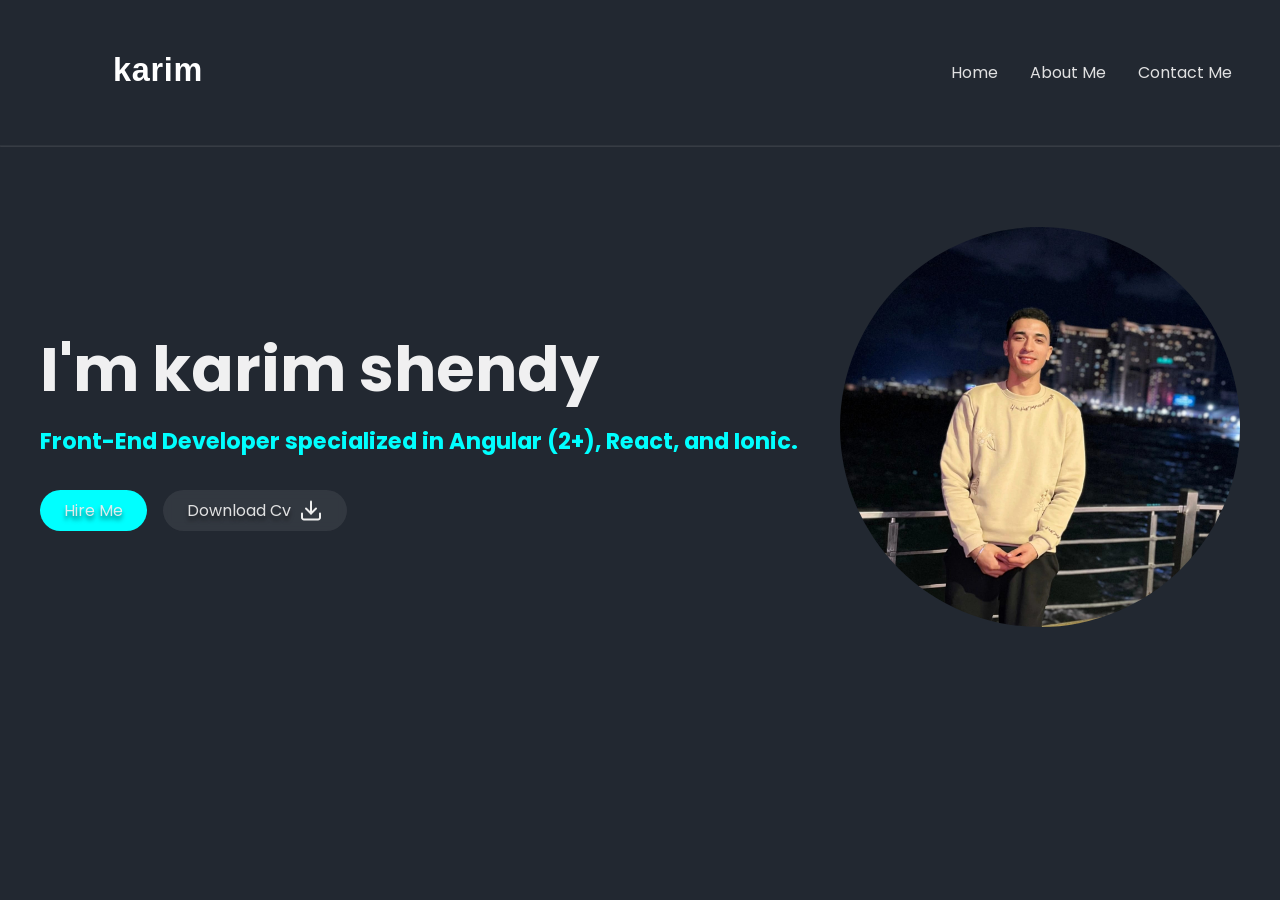
==== index.html @ 92ed50e3 "Add files via upload" ====
<!doctype html>
<html lang="en">
  <head>
    <meta charset="UTF-8" />
    <meta name="description" content="Karim Shendy is a Front-End Developer specializing in responsive websites using HTML, CSS, JavaScript and React.">
    <meta name="viewport" content="width=device-width, initial-scale=1.0" />
    <meta name="keywords" content="Karim Shendy, Front-End Developer, Web Developer, React Developer, Egypt">
    <link rel="stylesheet" href="style.css" />
    <meta property="og:title" content="Karim Shendy | Front-End Developer">
    <meta property="og:description" content="Professional Front-End Developer Portfolio">
    <meta property="og:image" content="https://yoursite.com/preview.jpg">
    <title>Karim Shendy | Front-End Developer Portfolio</title>
  </head>
  <body>
    <header>
      <a href="index.html"
        ><img class="logokarim" src="images/svg/karim.svg" alt="karimlogo"
      /></a>
      <div class="navigation">
        <ul>
          <li><a href="index.html">Home</a></li>
          <li><a href="about.html">About Me</a></li>
          <!-- <li><a href="works.html">My Works</a></li>            تعليق مؤقتا حتي يتم اضافة الاعمال -->
          <li><a href="contact.html">Contact Me</a></li>
        </ul>
      </div>
</header>
    </header>
    <hr />
    <section class="hero">
      <div class="herosub">
        <h1 class="name">I'm karim shendy</h1>
        <h1 class="title">
          Front-End Developer specialized in Angular (2+), React, and Ionic.
        </h1>
        <div class="herobtns">
          <a class="hireme" href="https://wa.me/01094383013" target="_blank"
            >Hire Me</a
          >

          <a class="cv" href="images/CV.pdf" download
            >Download Cv
            <img src="images/svg/download.svg" alt="download button" />
          </a>
        </div>
      </div>
      <img class="photok" src="images/svg/karim.svg.jpeg" alt="karimlogoimge" />
    </section>
  </body>
</html>
---- style.css ----
@import url("https://fonts.googleapis.com/css2?family=Open+Sans:ital,wght@0,300..800;1,300..800&family=Poppins:wght@700&display=swap");
* {
  margin: 0;
  padding: 0;
  box-sizing: border-box;
  scroll-behavior: smooth;
  font-family: "poppins", serif;
}

body {
  background-color: #222831;
  scroll-behavior: smooth;
}

header {
  display: flex;
  flex-direction: row;
  justify-content: space-between;
  align-items: center;
  margin: 2rem auto;
  padding: 0.5rem;
  width: 100%;
  max-width: 1200px;
  height: auto;
}
.navigation ul {
  display: flex;
  list-style-type: none;
  gap: 2rem;
}
.navigation a {
  text-decoration: none;
  color: #eeee;
}
.navigation a:hover {
  color: aqua;
}
hr {
  opacity: 10%;
}
.logokarim {
  display: flex;
  margin-left: 20px;
  width: 100%;
  max-width: 180px;
}
.logokarim:hover {
  filter: drop-shadow(0px 9px 9px rgba(0, 0, 0, 0.5));
}
.hero {
  display: flex;
  justify-content: space-between;
  align-items: center;
  margin: 5rem auto;
  width: 100%;
  max-width: 1200px;
}

.herosub {
  display: flex;
  flex-direction: column;
  gap: 0.5rem;
}

.name {
  font-size: 3.9rem;
  color: #ffffffee;
}
.name:hover {
  filter: drop-shadow(0px 9px 9px rgba(0, 0, 0, 0.5));
}
.title {
  font-size: 1.4rem;
  color: aqua;
}
.title:hover {
  filter: drop-shadow(0px 9px 9px rgba(0, 0, 0, 0.5));
}

.herobtns {
  display: flex;
  gap: 1rem;
  margin-top: 1.5rem;
}
.hireme {
  background-color: aqua;
  color: #eeee;
  border-radius: 24px;
  text-decoration: none;
  padding: 0.5rem 1.5rem;
  text-shadow: 0px 4px 4px rgba(0, 0, 0, 0.5);
}

.cv {
  background-color: rgba(57, 62, 70, 0.75);
  color: #eeee;
  border-radius: 24px;
  text-decoration: none;
  padding: 0.5rem 1.5rem;
  text-shadow: 0px 4px 4px rgba(0, 0, 0, 0.5);
  display: flex;
  align-items: center;
  gap: 0.5rem;
  backdrop-filter: blur(4px);
}
.photok {
  width: 100%;
  max-width: 400px;
  border-radius: 50%;
}
.photok:hover {
  filter: drop-shadow(0px 9px 9px rgba(0, 0, 0, 0.5));
}

.contact .namecontact {
  font-size: 2rem;
  color: aqua;
  text-align: center;
  position: relative;
  top: 10px;
}
.contact .social ul li img {
  width: 40px;
  height: 40px;
  object-fit: contain;
  transition: transform 0.3s;
}

.contact .social ul li img:hover {
  transform: scale(1.2);
}

.works .nameworks {
  font-size: 2rem;
  color: aqua;
  text-align: center;
  position: relative;
  top: 60px;
}

.social .mediaa {
  display: flex;
  justify-content: center;
  gap: 2rem;
  margin-top: 2rem;
  position: relative;
  top: 100px;
  align-items: center;
  list-style-type: none;
}

.about .abouttext {
  color: #eeee;
  font-size: 1.2rem;
  padding: 2rem;
  margin: 0 auto;
  margin-top: 2rem;
  position: relative;
  top: 30px;
  text-align: justify;
}

.abouttable {
  margin: 3rem;
  color: aqua;
  text-align: justify;
}

.edu .n {
  color: aqua;
  padding: 2rem;
}

.edu .b {
  color: #eeee;
  padding: 2rem;
}

.e .date {
  font-size: 1.3rem;
}
.date1 {
  font-size: 1.3rem;
}
.date2 {
  font-size: 1.3rem;
}
.date3 {
  font-size: 1.3rem;
}

@keyframes fadeInPage {
  from {
    opacity: 0;
    transform: translateY(10px);
  }
  to {
    opacity: 1;
    transform: translateY(0);
  }
}

body {
  animation: fadeInPage 0.6s ease-in-out;
}

.edu .n {
  color: aqua;
  font-size: 1.8rem;
  position: relative;
  top: 60px;
  padding: 2rem;
}
.edu .prpr {
  font-size: 1.2rem;
  color: #eeee;
  padding: 2rem;
  margin-bottom: 0%;
}

.my-name {
  background: linear-gradient(45deg, #8a54ff, #00ffff);
  -webkit-background-clip: text;
  -webkit-text-fill-color: transparent;
  font-weight: bold;
}

.editli {
  display: flex;
  gap: 40px;
  list-style-type: none;
  padding: 0;
  text-decoration: none;
}
.editli :hover {
  text-decoration: none;
}

.aboutname {
  font-size: 2rem;
  color: aqua;
  text-align: center;
  position: relative;
  top: 60px;
}

.namecontact {
  font-size: 1.1rem;
  color: aqua;
  text-align: center;
  position: relative;
  top: 60px;
}

.socialmediapps {
  display: flex;
  list-style-type: none;
  justify-content: center;
      object-fit: contain;

  gap: 2rem;
  align-items: center;
  text-decoration: none;










  
}
.socialmediapps ul {
  display: flex;
  gap: 2rem;
  list-style-type: none;
      object-fit: contain;

}
.socialmediapps img {
  width: 150px;
  height: 100px;
  transition: transform 0.222s;
  object-fit: contain;
  margin-top: 200px;
  object-fit: cover;
  width: 120px;
  height: 120px;
}
.socialmediapps ul li img:hover {
  transform: scale(1.2);
}

.container {
  width: 90%;
  margin: auto;
}

/* ========================= */
/* Responsive Design */
/* ========================= */

/* Tablet */
@media (max-width: 1024px) {
  .hero {
    flex-direction: column;
    text-align: center;
    gap: 2rem;
  }

  .photok {
    max-width: 300px;
  }

  .name {
    font-size: 2.8rem;
  }
}

/* Mobile */
@media (max-width: 768px) {
  header {
    flex-direction: column;
    gap: 1rem;
  }

  .navigation ul {
    flex-direction: column;
    align-items: center;
    gap: 1rem;
  }

  .hero {
    flex-direction: column;
    text-align: center;
    margin: 2rem auto;
  }

  .name {
    font-size: 2rem;
  }

  .title {
    font-size: 1rem;
  }

  .herobtns {
    flex-direction: column;
    align-items: center;
  }

  .photok {
    max-width: 250px;
  }

  .abouttable {
    width: 100%;
    margin: 1rem 0;
  }

  .about .abouttext {
    font-size: 1rem;
    padding: 1rem;
  }

  .socialmediapps img {
    width: 60px;
    height: 60px;
    margin-top: 90px;
    object-fit: contain;
  }
}
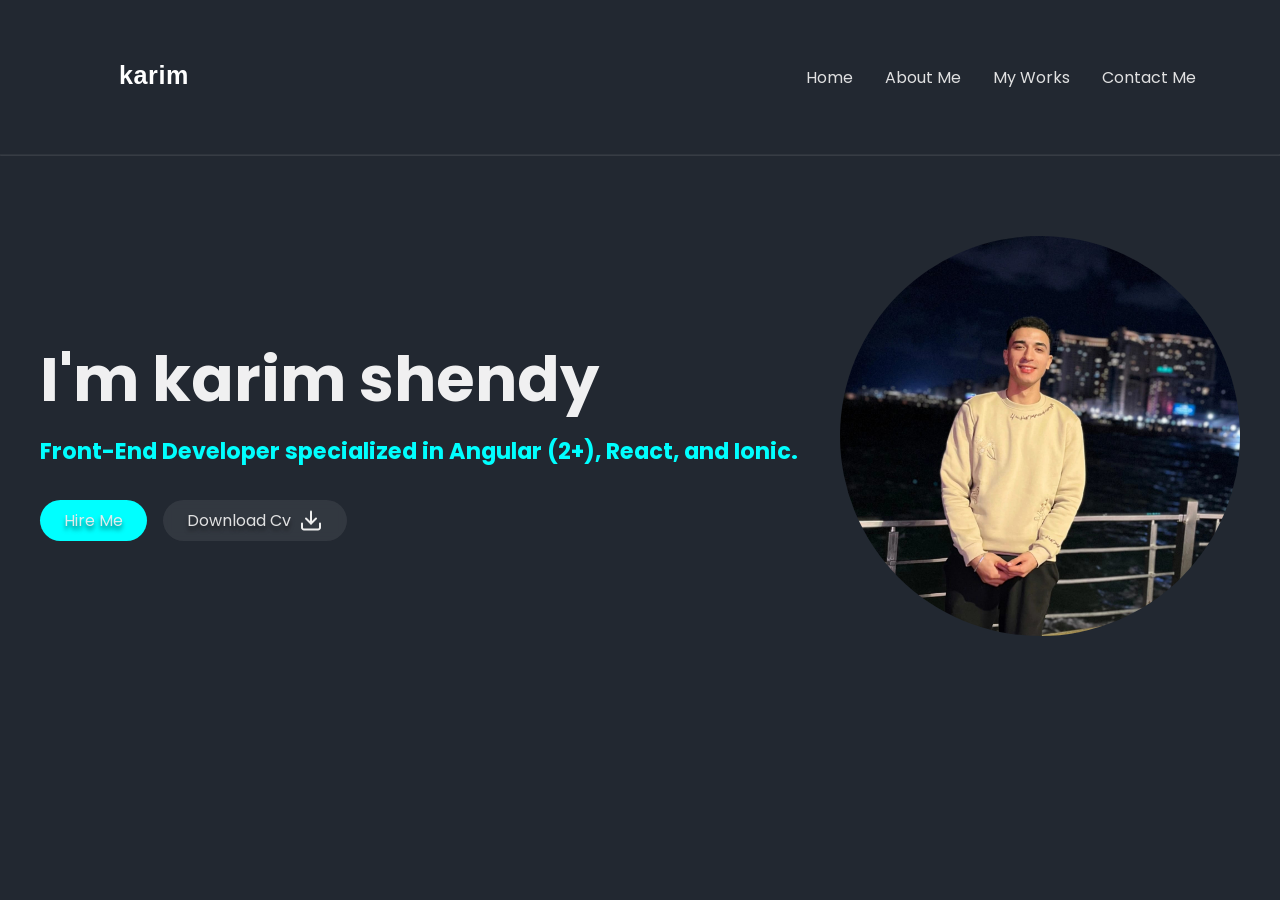
==== commit a44ecc53: "Add files via upload" ====
--- a/index.html
+++ b/index.html
@@ -3,7 +3,7 @@
   <head>
     <meta charset="UTF-8" />
     <meta name="description" content="Karim Shendy is a Front-End Developer specializing in responsive websites using HTML, CSS, JavaScript and React.">
-    <meta name="viewport" content="width=device-width, initial-scale=1.0" />
+    <meta name="viewport" content="width=device-width, initial-scale=1.0">
     <meta name="keywords" content="Karim Shendy, Front-End Developer, Web Developer, React Developer, Egypt">
     <link rel="stylesheet" href="style.css" />
     <meta property="og:title" content="Karim Shendy | Front-End Developer">
@@ -20,7 +20,7 @@
         <ul>
           <li><a href="index.html">Home</a></li>
           <li><a href="about.html">About Me</a></li>
-          <!-- <li><a href="works.html">My Works</a></li>            تعليق مؤقتا حتي يتم اضافة الاعمال -->
+          <li><a href="works.html">My Works</a></li>               
           <li><a href="contact.html">Contact Me</a></li>
         </ul>
       </div>
--- a/style.css
+++ b/style.css
@@ -14,14 +14,12 @@
 
 header {
   display: flex;
-  flex-direction: row;
   justify-content: space-between;
   align-items: center;
   margin: 2rem auto;
-  padding: 0.5rem;
-  width: 100%;
+  padding: 20px;
+  width: 90%;
   max-width: 1200px;
-  height: auto;
 }
 .navigation ul {
   display: flex;
@@ -40,9 +38,9 @@
 }
 .logokarim {
   display: flex;
-  margin-left: 20px;
+  margin-left: 0%;
   width: 100%;
-  max-width: 180px;
+  max-width: 140px;
 }
 .logokarim:hover {
   filter: drop-shadow(0px 9px 9px rgba(0, 0, 0, 0.5));
@@ -54,6 +52,7 @@
   margin: 5rem auto;
   width: 100%;
   max-width: 1200px;
+  gap: 2rem;
 }
 
 .herosub {
@@ -117,7 +116,7 @@
   color: aqua;
   text-align: center;
   position: relative;
-  top: 10px;
+  margin-top: 4rem;
 }
 .contact .social ul li img {
   width: 40px;
@@ -161,7 +160,7 @@
 }
 
 .abouttable {
-  margin: 3rem;
+  margin: 2rem;
   color: aqua;
   text-align: justify;
 }
@@ -169,7 +168,8 @@
 .edu .n {
   color: aqua;
   padding: 2rem;
-}
+  }
+
 
 .edu .b {
   color: #eeee;
@@ -204,18 +204,13 @@
   animation: fadeInPage 0.6s ease-in-out;
 }
 
-.edu .n {
-  color: aqua;
-  font-size: 1.8rem;
-  position: relative;
-  top: 60px;
+
+
+.edu .prpr {
+  font-size: 1.3rem;
+  color: #ffffffee;
   padding: 2rem;
-}
-.edu .prpr {
-  font-size: 1.2rem;
-  color: #eeee;
-  padding: 2rem;
-  margin-bottom: 0%;
+  margin: -2.5rem auto;
 }
 
 .my-name {
@@ -253,42 +248,30 @@
 }
 
 .socialmediapps {
+  flex-direction: none;
   display: flex;
   list-style-type: none;
   justify-content: center;
-      object-fit: contain;
-
-  gap: 2rem;
-  align-items: center;
-  text-decoration: none;
-
-
-
-
-
-
-
-
-
-
-  
+  object-fit: contain;
+
+  gap: 2rem;
+  align-items: center;
+  text-decoration: none;
 }
 .socialmediapps ul {
   display: flex;
-  gap: 2rem;
-  list-style-type: none;
-      object-fit: contain;
-
+  justify-content: center;
+  gap: 2rem;
+  list-style: none;
+  object-fit: cover;
+  flex-wrap: wrap;
 }
 .socialmediapps img {
-  width: 150px;
-  height: 100px;
-  transition: transform 0.222s;
-  object-fit: contain;
-  margin-top: 200px;
-  object-fit: cover;
   width: 120px;
   height: 120px;
+  transition: transform 0.222s;
+  object-fit: cover;
+  margin-top: 100%;
 }
 .socialmediapps ul li img:hover {
   transform: scale(1.2);
@@ -321,10 +304,10 @@
 }
 
 /* Mobile */
-@media (max-width: 768px) {
+@media (max-width: 572px) {
   header {
     flex-direction: column;
-    gap: 1rem;
+    gap: 0.5rem;
   }
 
   .navigation ul {
@@ -344,6 +327,7 @@
   }
 
   .title {
+    width: 100%;
     font-size: 1rem;
   }
 
@@ -358,18 +342,11 @@
 
   .abouttable {
     width: 100%;
-    margin: 1rem 0;
+    margin: 1rem;
   }
 
   .about .abouttext {
     font-size: 1rem;
     padding: 1rem;
   }
-
-  .socialmediapps img {
-    width: 60px;
-    height: 60px;
-    margin-top: 90px;
-    object-fit: contain;
-  }
-}
+}
